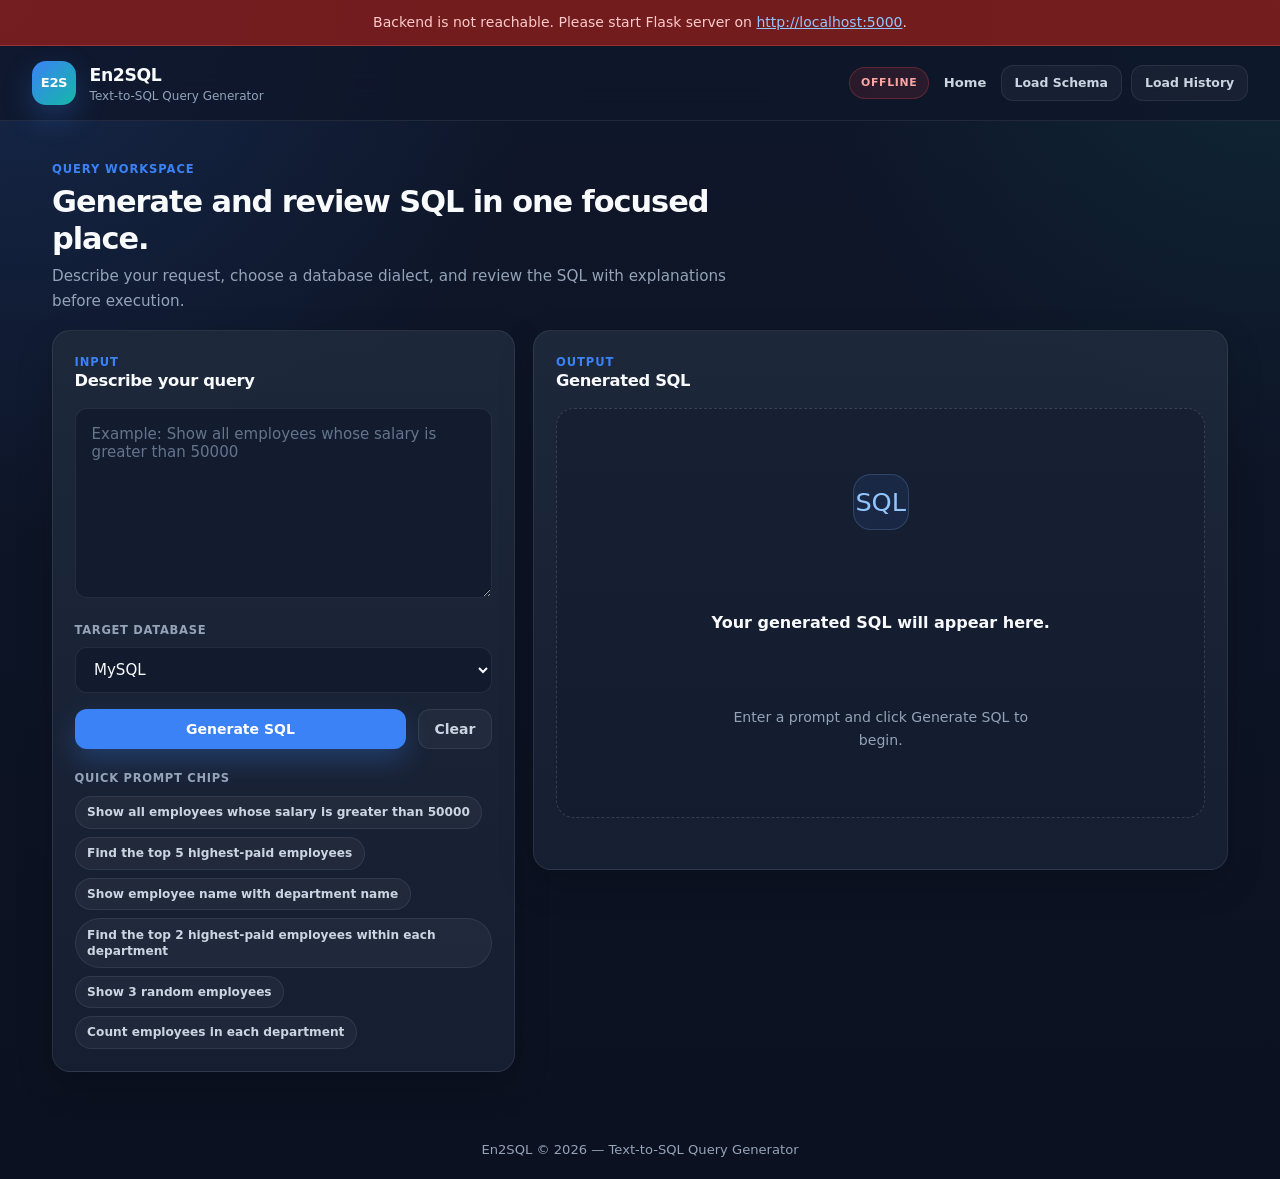
==== frontend/app.html @ a807caa0 "Added landing page" ====
<!DOCTYPE html>
<html lang="en">
<head>
  <meta charset="UTF-8" />
  <meta name="viewport" content="width=device-width, initial-scale=1.0" />
  <title>En2SQL App — Text-to-SQL Query Generator</title>
  <link rel="stylesheet" href="style.css" />
</head>
<body class="app-page">
  <!-- Backend unreachable banner -->
  <div id="backend-error" class="backend-error" hidden>
    Backend is not reachable. Please start Flask server on
    <a href="http://localhost:5000" target="_blank" rel="noopener">http://localhost:5000</a>.
  </div>

  <!-- App navigation -->
  <nav class="navbar">
    <div class="navbar__brand">
      <div class="navbar__logo">E2S</div>
      <div>
        <div class="navbar__title">En2SQL</div>
        <div class="navbar__tagline">Text-to-SQL Query Generator</div>
      </div>
    </div>
    <div class="navbar__actions">
      <span id="status-badge" class="status-badge status-badge--checking">Checking…</span>
      <a class="nav-link" href="index.html">Home</a>
      <button id="btn-load-schema" class="btn btn-nav" type="button">Load Schema</button>
      <button id="btn-load-history" class="btn btn-nav" type="button">Load History</button>
    </div>
  </nav>

  <!-- Main workspace -->
  <main id="workspace" class="workspace app-workspace">
    <div class="section-heading section-heading--workspace">
      <p class="section-kicker">Query workspace</p>
      <h1>Generate and review SQL in one focused place.</h1>
      <p>Describe your request, choose a database dialect, and review the SQL with explanations before execution.</p>
    </div>

    <div class="workspace__grid">
      <!-- Left panel: input -->
      <section class="panel panel--input">
        <div class="panel__header panel__header--stacked">
          <p class="panel__eyebrow">Input</p>
          <h2 class="panel__title">Describe your query</h2>
        </div>
        <textarea
          id="prompt"
          class="prompt-input"
          rows="5"
          placeholder="Example: Show all employees whose salary is greater than 50000"
        ></textarea>

        <label class="field-label" for="db-type">Target database</label>
        <select id="db-type" class="field-select">
          <option value="mysql">MySQL</option>
          <option value="postgresql">PostgreSQL</option>
        </select>

        <div class="action-row">
          <button id="btn-generate" class="btn btn-primary" type="button">
            <span class="btn__label">Generate SQL</span>
            <span class="btn__spinner" hidden></span>
          </button>
          <button id="btn-clear" class="btn btn-secondary" type="button">Clear</button>
        </div>

        <p class="chips-label">Quick prompt chips</p>
        <div id="sample-buttons" class="sample-chips"></div>
      </section>

      <!-- Right panel: output -->
      <section class="panel panel--output">
        <div class="panel__header">
          <div>
            <p class="panel__eyebrow">Output</p>
            <h2 class="panel__title">Generated SQL</h2>
          </div>
        </div>

        <!-- Empty state -->
        <div id="output-empty" class="output-empty">
          <div class="output-empty__icon">SQL</div>
          <p class="output-empty__text">Your generated SQL will appear here.</p>
          <p class="output-empty__hint">Enter a prompt and click Generate SQL to begin.</p>
        </div>

        <!-- Results -->
        <div id="output-results" class="output-results" hidden>
          <!-- Unsupported schema / warning card -->
          <div id="unsupported-card" class="unsupported-card" hidden aria-live="polite">
            <div class="unsupported-card__header">
              <div class="unsupported-card__icon" aria-hidden="true">⚠</div>
              <div>
                <h3>Unsupported schema</h3>
                <p class="unsupported-card__eyebrow">No SQL query was generated to avoid incorrect output.</p>
              </div>
            </div>
            <p id="unsupported-message" class="unsupported-card__message">
              The requested tables or columns are not available in the current database schema.
            </p>
            <div class="unsupported-card__section">
              <span class="unsupported-card__label">Available HR schema</span>
              <div class="unsupported-schema-list">
                <span>employees</span>
                <span>departments</span>
                <span>jobs</span>
                <span>locations</span>
                <span>countries</span>
                <span>regions</span>
                <span>dependents</span>
              </div>
            </div>
            <div class="unsupported-card__section">
              <span class="unsupported-card__label">Warning</span>
              <p id="unsupported-warning" class="unsupported-card__detail"></p>
            </div>
            <div class="unsupported-card__section">
              <span class="unsupported-card__label">Suggestion</span>
              <p id="unsupported-optimization" class="unsupported-card__detail"></p>
            </div>
          </div>

          <!-- Query options (multiple) -->
          <div id="query-options-card" class="query-options-section" hidden>
            <h3 class="section-label">Select query variant</h3>
            <div id="query-options" class="query-options"></div>
          </div>

          <!-- SQL editor block -->
          <div id="sql-block" class="sql-block">
            <div class="sql-block__header">
              <span class="section-label">Generated SQL</span>
              <button id="btn-copy-sql" class="btn btn-copy" type="button">Copy SQL</button>
            </div>
            <pre id="output-sql" class="sql-editor"></pre>
            <div class="badge-row">
              <span id="query-type-badge" class="pill pill--type"></span>
              <span id="database-badge" class="pill pill--db"></span>
              <span id="validation-badge" class="pill pill--valid"></span>
              <span id="warning-badge" class="pill pill--warn" hidden></span>
            </div>
          </div>

          <!-- Result details tabs -->
          <div id="details-tabs" class="details-tabs">
            <div class="tabs__nav" role="tablist">
              <button class="tab-btn active" data-tab="explanation" type="button">Explanation</button>
              <button class="tab-btn" data-tab="tables" type="button">Tables</button>
              <button class="tab-btn" data-tab="columns" type="button">Columns</button>
              <button class="tab-btn" data-tab="impact" type="button">Impact</button>
              <button class="tab-btn" data-tab="optimization" type="button">Optimization</button>
              <button class="tab-btn" data-tab="warning" type="button">Warning</button>
            </div>
            <div class="tabs__content">
              <div id="tab-explanation" class="tab-pane active">
                <div id="output-explanation" class="detail-text"></div>
              </div>
              <div id="tab-tables" class="tab-pane">
                <ul id="output-tables" class="tag-list"></ul>
              </div>
              <div id="tab-columns" class="tab-pane">
                <ul id="output-columns" class="tag-list"></ul>
              </div>
              <div id="tab-impact" class="tab-pane">
                <p id="output-impact" class="detail-text"></p>
              </div>
              <div id="tab-optimization" class="tab-pane">
                <p id="output-optimization" class="detail-text"></p>
              </div>
              <div id="tab-warning" class="tab-pane">
                <p id="output-warning" class="detail-text detail-text--warn"></p>
              </div>
            </div>
          </div>

          <!-- Execute -->
          <div class="execute-section">
            <button id="btn-execute" class="btn btn-execute" type="button" disabled>
              Execute Selected Query
            </button>
            <p id="demo-mode-note" class="demo-note" hidden>
              Execution is running in demo mode.
            </p>
          </div>

          <!-- Execution results -->
          <div id="execution-block" class="execution-block" hidden>
            <h3 class="section-label">Execution Result</h3>
            <p id="execution-message" class="execution-message"></p>
            <div class="table-wrapper">
              <table id="execution-table" class="data-table">
                <thead id="execution-thead"></thead>
                <tbody id="execution-tbody"></tbody>
              </table>
            </div>
          </div>
        </div>
      </section>
    </div>
  </main>

  <footer class="footer">
    <p>En2SQL &copy; 2026 &mdash; Text-to-SQL Query Generator</p>
  </footer>

  <!-- Schema drawer -->
  <div id="schema-drawer" class="drawer" hidden>
    <div class="drawer__backdrop" data-close="schema"></div>
    <aside class="drawer__panel">
      <header class="drawer__header">
        <h2>Database Schema</h2>
        <span id="schema-mode" class="pill pill--muted"></span>
        <button class="drawer__close" data-close="schema" type="button" aria-label="Close">&times;</button>
      </header>
      <div id="schema-content" class="drawer__body schema-grid"></div>
    </aside>
  </div>

  <!-- History drawer -->
  <div id="history-drawer" class="drawer" hidden>
    <div class="drawer__backdrop" data-close="history"></div>
    <aside class="drawer__panel">
      <header class="drawer__header">
        <h2>Query History</h2>
        <button class="drawer__close" data-close="history" type="button" aria-label="Close">&times;</button>
      </header>
      <ul id="history-list" class="drawer__body history-list">
        <li class="history-placeholder">No history loaded yet.</li>
      </ul>
    </aside>
  </div>

  <!-- Confirm modal -->
  <div id="confirm-modal" class="modal" hidden>
    <div class="modal__backdrop" data-close="modal"></div>
    <div class="modal__dialog">
      <h3>Confirm query execution</h3>
      <p id="confirm-message" class="modal__text"></p>
      <div class="modal__actions">
        <button id="confirm-cancel" class="btn btn-secondary" type="button">Cancel</button>
        <button id="confirm-ok" class="btn btn-danger" type="button">Execute anyway</button>
      </div>
    </div>
  </div>

  <!-- Toast -->
  <div id="toast" class="toast" hidden></div>

  <script src="script.js"></script>
</body>
</html>
---- frontend/style.css ----
/* En2SQL — refined dark product UI */

[hidden] {
  display: none !important;
}

:root {
  --bg: #0f172a;
  --bg-soft: #111827;
  --surface: #172033;
  --surface-2: #1e293b;
  --surface-3: #263449;
  --border: rgba(255, 255, 255, 0.08);
  --border-strong: rgba(255, 255, 255, 0.14);
  --text: #f8fafc;
  --text-secondary: #cbd5e1;
  --text-muted: #94a3b8;
  --primary: #3b82f6;
  --primary-hover: #2563eb;
  --primary-soft: rgba(59, 130, 246, 0.14);
  --accent: #14b8a6;
  --success: #22c55e;
  --success-soft: rgba(34, 197, 94, 0.12);
  --warning: #f59e0b;
  --warning-soft: rgba(245, 158, 11, 0.12);
  --danger: #ef4444;
  --danger-soft: rgba(239, 68, 68, 0.12);
  --sql-bg: #08111f;
  --sql-text: #dbeafe;
  --radius: 18px;
  --radius-sm: 12px;
  --shadow: 0 24px 80px rgba(0, 0, 0, 0.28);
  --shadow-sm: 0 14px 36px rgba(0, 0, 0, 0.18);
  --font: Inter, ui-sans-serif, system-ui, -apple-system, BlinkMacSystemFont, "Segoe UI", sans-serif;
  --mono: "SFMono-Regular", "Cascadia Code", "JetBrains Mono", Consolas, monospace;
  --nav-h: 72px;
}

*,
*::before,
*::after {
  box-sizing: border-box;
  margin: 0;
  padding: 0;
}

html {
  scroll-behavior: smooth;
  scroll-padding-top: calc(var(--nav-h) + 18px);
}

body {
  min-height: 100vh;
  font-family: var(--font);
  color: var(--text);
  line-height: 1.6;
  background:
    radial-gradient(circle at top left, rgba(59, 130, 246, 0.16), transparent 34rem),
    radial-gradient(circle at top right, rgba(20, 184, 166, 0.10), transparent 30rem),
    linear-gradient(180deg, #0f172a 0%, #0b1120 100%);
}

a {
  color: #93c5fd;
}

.landing-brand {
  color: inherit;
  text-decoration: none;
}

.backend-error {
  position: sticky;
  top: 0;
  z-index: 300;
  padding: 0.7rem 1.25rem;
  text-align: center;
  font-size: 0.875rem;
  color: #fecaca;
  background: rgba(127, 29, 29, 0.9);
  border-bottom: 1px solid rgba(248, 113, 113, 0.25);
}

/* Navbar */
.navbar {
  position: sticky;
  top: 0;
  z-index: 100;
  min-height: var(--nav-h);
  display: flex;
  align-items: center;
  justify-content: space-between;
  gap: 1rem;
  padding: 0.95rem clamp(1rem, 4vw, 2rem);
  background: rgba(15, 23, 42, 0.82);
  border-bottom: 1px solid var(--border);
  backdrop-filter: blur(18px);
}

.navbar__brand {
  display: flex;
  align-items: center;
  gap: 0.85rem;
  min-width: 0;
}

.navbar__logo {
  width: 44px;
  height: 44px;
  display: grid;
  place-items: center;
  flex: 0 0 auto;
  border-radius: 14px;
  color: #ffffff;
  font-weight: 900;
  font-size: 0.82rem;
  letter-spacing: -0.03em;
  background: linear-gradient(135deg, #3b82f6 0%, #14b8a6 100%);
  box-shadow: 0 12px 30px rgba(59, 130, 246, 0.28);
}

.navbar__title {
  font-size: 1.08rem;
  font-weight: 800;
  letter-spacing: -0.025em;
}

.navbar__tagline {
  color: var(--text-muted);
  font-size: 0.75rem;
  line-height: 1.25;
}

.navbar__actions {
  display: flex;
  align-items: center;
  justify-content: flex-end;
  flex-wrap: wrap;
  gap: 0.6rem;
}

.nav-link {
  display: inline-flex;
  align-items: center;
  min-height: 36px;
  padding: 0.45rem 0.3rem;
  color: var(--text-secondary);
  font-size: 0.82rem;
  font-weight: 800;
  text-decoration: none;
  transition: color 0.14s;
}

.nav-link:hover {
  color: #bfdbfe;
}

.status-badge {
  display: inline-flex;
  align-items: center;
  min-height: 32px;
  padding: 0.3rem 0.7rem;
  border-radius: 999px;
  border: 1px solid var(--border);
  font-size: 0.68rem;
  font-weight: 800;
  letter-spacing: 0.06em;
  text-transform: uppercase;
  color: var(--text-muted);
  background: rgba(255, 255, 255, 0.04);
}

.status-badge--connected {
  color: #86efac;
  border-color: rgba(34, 197, 94, 0.28);
  background: var(--success-soft);
}

.status-badge--demo {
  color: #fcd34d;
  border-color: rgba(245, 158, 11, 0.28);
  background: var(--warning-soft);
}

.status-badge--offline {
  color: #fca5a5;
  border-color: rgba(239, 68, 68, 0.28);
  background: var(--danger-soft);
}

/* Hero */
.hero {
  padding: clamp(2rem, 4vw, 3.2rem) clamp(1rem, 4vw, 2rem) 1.5rem;
}

.hero__inner {
  width: min(1180px, 100%);
  margin: 0 auto;
  display: grid;
  grid-template-columns: minmax(0, 1.02fr) minmax(340px, 0.78fr);
  gap: clamp(1.5rem, 4vw, 3.5rem);
  align-items: center;
}

.hero__content {
  min-width: 0;
}

.hero__eyebrow {
  display: inline-flex;
  align-items: center;
  justify-content: center;
  margin-bottom: 0.65rem;
  padding: 0.34rem 0.72rem;
  border: 1px solid rgba(147, 197, 253, 0.18);
  border-radius: 999px;
  color: #bfdbfe;
  background: rgba(59, 130, 246, 0.10);
  font-size: 0.74rem;
  font-weight: 800;
  letter-spacing: 0.04em;
}

.hero__heading {
  max-width: 640px;
  font-size: clamp(1.9rem, 3.4vw, 2.55rem);
  line-height: 1.15;
  font-weight: 700;
  letter-spacing: -0.035em;
}

.hero__desc {
  max-width: 680px;
  margin: 0.72rem 0 1rem;
  color: var(--text-secondary);
  font-size: clamp(0.94rem, 1.7vw, 1.02rem);
}

.hero__actions {
  display: flex;
  flex-wrap: wrap;
  gap: 0.75rem;
  margin: 1.2rem 0 1rem;
}

.btn-hero {
  min-height: 44px;
  text-decoration: none;
}

.hero__badges {
  display: flex;
  flex-wrap: wrap;
  gap: 0.6rem;
}

.feature-badge {
  padding: 0.42rem 0.8rem;
  border-radius: 999px;
  border: 1px solid rgba(147, 197, 253, 0.18);
  color: #bfdbfe;
  background: rgba(59, 130, 246, 0.10);
  font-size: 0.78rem;
  font-weight: 700;
}

.hero-preview {
  position: relative;
  overflow: hidden;
  border: 1px solid rgba(147, 197, 253, 0.16);
  border-radius: 24px;
  background:
    linear-gradient(180deg, rgba(30, 41, 59, 0.96), rgba(15, 23, 42, 0.96)),
    radial-gradient(circle at top right, rgba(59, 130, 246, 0.26), transparent 18rem);
  box-shadow: var(--shadow);
}

.hero-preview::before {
  content: "";
  position: absolute;
  inset: -1px;
  pointer-events: none;
  background: linear-gradient(135deg, rgba(59, 130, 246, 0.18), transparent 48%, rgba(20, 184, 166, 0.12));
}

.hero-preview__topbar {
  position: relative;
  z-index: 1;
  display: flex;
  gap: 0.42rem;
  padding: 0.95rem 1rem;
  border-bottom: 1px solid var(--border);
  background: rgba(255, 255, 255, 0.025);
}

.hero-preview__topbar span {
  width: 10px;
  height: 10px;
  border-radius: 999px;
  background: rgba(148, 163, 184, 0.7);
}

.hero-preview__topbar span:nth-child(1) { background: #ef4444; }
.hero-preview__topbar span:nth-child(2) { background: #f59e0b; }
.hero-preview__topbar span:nth-child(3) { background: #22c55e; }

.hero-preview__section,
.hero-preview__badges {
  position: relative;
  z-index: 1;
  margin: 1rem;
}

.hero-preview__section {
  padding: 1rem;
  border: 1px solid var(--border);
  border-radius: 16px;
  background: rgba(2, 6, 23, 0.33);
}

.hero-preview__label {
  margin-bottom: 0.45rem;
  color: var(--text-muted);
  font-size: 0.7rem;
  font-weight: 900;
  letter-spacing: 0.08em;
  text-transform: uppercase;
}

.hero-preview__prompt {
  color: var(--text);
  font-weight: 750;
}

.hero-preview__sql {
  color: #dbeafe;
  font-family: var(--mono);
  font-size: 0.84rem;
  line-height: 1.7;
  white-space: pre-wrap;
}

.hero-preview__badges {
  display: flex;
  flex-wrap: wrap;
  gap: 0.5rem;
  padding-bottom: 0.15rem;
}

.hero-preview__badges span {
  padding: 0.32rem 0.62rem;
  border: 1px solid rgba(34, 197, 94, 0.24);
  border-radius: 999px;
  color: #bbf7d0;
  background: rgba(34, 197, 94, 0.10);
  font-size: 0.72rem;
  font-weight: 850;
}

/* Feature cards */
.features-section {
  width: min(1180px, calc(100% - 2rem));
  margin: 0 auto;
  padding: 1.25rem 0 1.5rem;
}

.section-heading {
  max-width: 720px;
  margin-bottom: 1rem;
}

.section-heading h2 {
  color: var(--text);
  font-size: clamp(1.25rem, 2.4vw, 1.7rem);
  line-height: 1.2;
  letter-spacing: -0.035em;
}

.section-heading h1 {
  color: var(--text);
  font-size: clamp(1.45rem, 2.5vw, 1.9rem);
  line-height: 1.2;
  letter-spacing: -0.035em;
}

.section-heading p:not(.section-kicker) {
  margin-top: 0.45rem;
  color: var(--text-muted);
  font-size: 0.95rem;
}

.section-kicker {
  margin-bottom: 0.38rem;
  color: var(--primary);
  font-size: 0.72rem;
  font-weight: 900;
  letter-spacing: 0.08em;
  text-transform: uppercase;
}

.features-grid {
  display: grid;
  grid-template-columns: repeat(4, minmax(0, 1fr));
  gap: 0.9rem;
}

.feature-card {
  min-height: 164px;
  padding: 1.05rem;
  border: 1px solid var(--border);
  border-radius: var(--radius);
  background: rgba(30, 41, 59, 0.66);
  box-shadow: var(--shadow-sm);
}

.feature-card__icon {
  width: 38px;
  height: 38px;
  display: grid;
  place-items: center;
  margin-bottom: 0.75rem;
  border: 1px solid rgba(147, 197, 253, 0.20);
  border-radius: 12px;
  color: #bfdbfe;
  background: rgba(59, 130, 246, 0.12);
  font-weight: 900;
}

.feature-card h3 {
  margin-bottom: 0.32rem;
  color: var(--text);
  font-size: 0.98rem;
  letter-spacing: -0.02em;
}

.feature-card p {
  color: var(--text-muted);
  font-size: 0.88rem;
}

/* Landing page */
.landing-page {
  background:
    radial-gradient(circle at top left, rgba(59, 130, 246, 0.18), transparent 34rem),
    radial-gradient(circle at 80% 12%, rgba(20, 184, 166, 0.10), transparent 30rem),
    linear-gradient(180deg, #0f172a 0%, #0b1120 58%, #0f172a 100%);
}

.landing-navbar {
  background: rgba(15, 23, 42, 0.72);
}

.landing-hero {
  min-height: calc(100vh - var(--nav-h));
  display: grid;
  align-items: center;
  padding: clamp(2.2rem, 5vw, 4.5rem) clamp(1rem, 4vw, 2rem);
}

.landing-hero__inner {
  width: min(1180px, 100%);
  margin: 0 auto;
  display: grid;
  grid-template-columns: minmax(0, 0.95fr) minmax(340px, 0.82fr);
  gap: clamp(1.5rem, 5vw, 4rem);
  align-items: center;
}

.landing-hero__content {
  min-width: 0;
}

.landing-logo-mark {
  width: 78px;
  height: 78px;
  display: grid;
  place-items: center;
  margin-bottom: 1rem;
  border: 1px solid rgba(147, 197, 253, 0.22);
  border-radius: 24px;
  color: #ffffff;
  background: linear-gradient(135deg, #3b82f6 0%, #14b8a6 100%);
  box-shadow: 0 22px 46px rgba(59, 130, 246, 0.30);
  font-size: 1.1rem;
  font-weight: 950;
  letter-spacing: -0.04em;
}

.landing-title {
  font-size: clamp(3rem, 8vw, 5.6rem);
  line-height: 0.95;
  font-weight: 850;
  letter-spacing: -0.07em;
}

.landing-tagline {
  margin-top: 0.75rem;
  color: #bfdbfe;
  font-size: clamp(1.2rem, 2.4vw, 1.65rem);
  font-weight: 750;
  letter-spacing: -0.035em;
}

.landing-description {
  max-width: 650px;
  margin-top: 1rem;
  color: var(--text-secondary);
  font-size: clamp(0.98rem, 1.8vw, 1.08rem);
}

.landing-preview {
  transform: translateY(0);
}

.landing-section {
  scroll-margin-top: calc(var(--nav-h) + 18px);
}

.section-heading--center {
  max-width: 760px;
  margin: 0 auto 1.2rem;
  text-align: center;
}

.about-section {
  width: min(980px, calc(100% - 2rem));
  margin: 0 auto;
  padding: 1rem 0 4rem;
}

.about-card {
  padding: clamp(1.3rem, 3vw, 2rem);
  border: 1px solid var(--border);
  border-radius: 24px;
  background:
    linear-gradient(135deg, rgba(30, 41, 59, 0.88), rgba(23, 32, 51, 0.88)),
    radial-gradient(circle at top right, rgba(59, 130, 246, 0.15), transparent 20rem);
  box-shadow: var(--shadow-sm);
}

.about-card h2 {
  margin-bottom: 0.7rem;
  color: var(--text);
  font-size: clamp(1.4rem, 2.6vw, 1.9rem);
  letter-spacing: -0.035em;
}

.about-card p:not(.section-kicker) {
  max-width: 780px;
  color: var(--text-secondary);
  font-size: 0.98rem;
}

.landing-footer {
  width: min(1180px, calc(100% - 2rem));
  margin: 0 auto;
  display: flex;
  align-items: center;
  justify-content: space-between;
  gap: 1rem;
  padding: 1.4rem 0 2rem;
  border-top: 1px solid var(--border);
}

.landing-footer__title {
  color: var(--text);
  font-weight: 850;
}

.landing-footer__text {
  margin-top: 0.15rem;
  color: var(--text-muted);
  font-size: 0.86rem;
}

.landing-footer__links {
  display: flex;
  flex-wrap: wrap;
  justify-content: flex-end;
  gap: 0.85rem;
}

.landing-footer__links a {
  color: var(--text-secondary);
  font-size: 0.86rem;
  font-weight: 800;
  text-decoration: none;
}

.landing-footer__links a:hover {
  color: #bfdbfe;
}

/* Workspace */
.workspace {
  max-width: 1240px;
  margin: 0 auto;
  padding: 1.25rem clamp(1rem, 3vw, 2rem) 3rem;
}

.app-workspace {
  padding-top: clamp(1.5rem, 3vw, 2.4rem);
}

.section-heading--workspace {
  margin-bottom: 1.1rem;
}

.workspace__grid {
  display: grid;
  grid-template-columns: minmax(320px, 0.9fr) minmax(420px, 1.35fr);
  gap: 1.15rem;
  align-items: start;
}

.panel {
  border: 1px solid var(--border);
  border-radius: var(--radius);
  background: linear-gradient(180deg, rgba(30, 41, 59, 0.96), rgba(23, 32, 51, 0.96));
  box-shadow: var(--shadow-sm);
}

.panel--input,
.panel--output {
  padding: clamp(1rem, 2vw, 1.35rem);
}

.panel--output {
  min-height: 540px;
}

.panel__header {
  display: flex;
  align-items: center;
  justify-content: space-between;
  margin-bottom: 1rem;
}

.panel__header--stacked {
  display: block;
}

.panel__eyebrow {
  color: var(--primary);
  font-size: 0.72rem;
  font-weight: 800;
  text-transform: uppercase;
  letter-spacing: 0.08em;
}

.panel__title {
  color: var(--text);
  font-size: 1.02rem;
  line-height: 1.25;
  font-weight: 800;
  letter-spacing: -0.02em;
}

.field-label {
  display: block;
  margin: 1rem 0 0.45rem;
  color: var(--text-muted);
  font-size: 0.72rem;
  font-weight: 800;
  letter-spacing: 0.06em;
  text-transform: uppercase;
}

.prompt-input,
.field-select {
  width: 100%;
  border: 1px solid var(--border);
  border-radius: var(--radius-sm);
  color: var(--text);
  background: rgba(15, 23, 42, 0.62);
  font-family: var(--font);
  font-size: 0.94rem;
  transition: border-color 0.16s, box-shadow 0.16s, background 0.16s;
}

.prompt-input {
  min-height: 190px;
  padding: 1rem;
  resize: vertical;
}

.prompt-input::placeholder {
  color: #64748b;
}

.field-select {
  min-height: 44px;
  padding: 0.75rem 0.9rem;
}

.prompt-input:focus,
.field-select:focus {
  outline: none;
  border-color: rgba(59, 130, 246, 0.75);
  background: rgba(15, 23, 42, 0.9);
  box-shadow: 0 0 0 4px rgba(59, 130, 246, 0.13);
}

/* Buttons */
.btn {
  display: inline-flex;
  align-items: center;
  justify-content: center;
  gap: 0.5rem;
  border: 1px solid transparent;
  border-radius: 12px;
  padding: 0.68rem 1rem;
  font-family: var(--font);
  font-size: 0.875rem;
  font-weight: 800;
  text-decoration: none;
  cursor: pointer;
  transition: transform 0.14s, background 0.14s, border-color 0.14s, opacity 0.14s;
}

.btn:hover:not(:disabled) {
  transform: translateY(-1px);
}

.btn:active:not(:disabled) {
  transform: translateY(0);
}

.btn:disabled {
  cursor: not-allowed;
  opacity: 0.48;
}

.btn-primary {
  min-width: 150px;
  color: #ffffff;
  background: var(--primary);
  box-shadow: 0 12px 26px rgba(59, 130, 246, 0.26);
}

.btn-primary:hover:not(:disabled) {
  background: var(--primary-hover);
}

.btn-secondary,
.btn-nav {
  color: var(--text-secondary);
  background: rgba(255, 255, 255, 0.04);
  border-color: var(--border);
}

.btn-secondary:hover:not(:disabled),
.btn-nav:hover:not(:disabled) {
  color: var(--text);
  background: rgba(255, 255, 255, 0.07);
  border-color: var(--border-strong);
}

.btn-nav {
  min-height: 36px;
  padding: 0.48rem 0.8rem;
  font-size: 0.78rem;
}

.btn-copy {
  padding: 0.45rem 0.72rem;
  color: #bfdbfe;
  background: rgba(59, 130, 246, 0.11);
  border-color: rgba(147, 197, 253, 0.18);
  font-size: 0.76rem;
}

.btn-copy:hover:not(:disabled),
.btn-copy.copied {
  color: #ffffff;
  background: rgba(34, 197, 94, 0.22);
  border-color: rgba(34, 197, 94, 0.34);
}

.btn-execute {
  width: 100%;
  padding: 0.85rem 1rem;
  color: #052e16;
  background: var(--success);
}

.btn-execute:hover:not(:disabled) {
  background: #4ade80;
}

.btn-danger {
  color: #fff;
  background: var(--danger);
}

.btn-danger:hover:not(:disabled) {
  background: #dc2626;
}

.btn__spinner {
  width: 16px;
  height: 16px;
  border: 2px solid rgba(255, 255, 255, 0.3);
  border-top-color: #fff;
  border-radius: 50%;
  animation: spin 0.7s linear infinite;
}

@keyframes spin {
  to { transform: rotate(360deg); }
}

.action-row {
  display: grid;
  grid-template-columns: 1fr auto;
  gap: 0.7rem;
  margin-top: 1rem;
}

/* Examples */
.chips-label {
  margin: 1.25rem 0 0.55rem;
  color: var(--text-muted);
  font-size: 0.72rem;
  font-weight: 800;
  letter-spacing: 0.06em;
  text-transform: uppercase;
}

.sample-chips {
  display: flex;
  flex-wrap: wrap;
  gap: 0.5rem;
}

.sample-chip {
  border: 1px solid var(--border);
  border-radius: 999px;
  padding: 0.45rem 0.72rem;
  color: var(--text-secondary);
  background: rgba(255, 255, 255, 0.04);
  font-family: var(--font);
  font-size: 0.76rem;
  font-weight: 700;
  line-height: 1.35;
  text-align: left;
  cursor: pointer;
  transition: background 0.14s, border-color 0.14s, color 0.14s;
}

.sample-chip:hover {
  color: #dbeafe;
  background: var(--primary-soft);
  border-color: rgba(59, 130, 246, 0.42);
}

/* Output */
.output-empty {
  display: grid;
  place-items: center;
  min-height: 410px;
  padding: 2rem;
  text-align: center;
  border: 1px dashed var(--border-strong);
  border-radius: var(--radius);
  color: var(--text-muted);
  background: rgba(15, 23, 42, 0.34);
}

.output-empty__icon {
  width: 56px;
  height: 56px;
  display: grid;
  place-items: center;
  margin: 0 auto 0.8rem;
  border-radius: 18px;
  color: #93c5fd;
  background: rgba(59, 130, 246, 0.10);
  border: 1px solid rgba(147, 197, 253, 0.18);
  font-size: 1.6rem;
}

.output-empty__text {
  color: var(--text);
  font-size: 1rem;
  font-weight: 800;
}

.output-empty__hint {
  max-width: 320px;
  margin: 0.3rem auto 0;
  font-size: 0.88rem;
}

.output-results {
  display: flex;
  flex-direction: column;
  gap: 1rem;
}

.section-label {
  display: block;
  margin-bottom: 0.55rem;
  color: var(--text-muted);
  font-size: 0.72rem;
  font-weight: 900;
  letter-spacing: 0.07em;
  text-transform: uppercase;
}

/* Unsupported card */
.unsupported-card {
  padding: 1.1rem;
  border: 1px solid rgba(245, 158, 11, 0.26);
  border-radius: var(--radius-sm);
  background: rgba(245, 158, 11, 0.10);
}

.unsupported-card.multiple-prompts-card {
  border-color: rgba(59, 130, 246, 0.30);
  background: rgba(59, 130, 246, 0.10);
}

.unsupported-card.multiple-prompts-card .unsupported-card__icon {
  color: #93c5fd;
  background: rgba(59, 130, 246, 0.14);
  border-color: rgba(59, 130, 246, 0.32);
}

.unsupported-card.multiple-prompts-card h3 {
  color: #bfdbfe;
}

.unsupported-card.multiple-prompts-card .unsupported-card__label {
  color: #93c5fd;
}

.unsupported-card__header {
  display: flex;
  gap: 0.8rem;
  align-items: flex-start;
  margin-bottom: 0.85rem;
}

.unsupported-card__icon {
  width: 38px;
  height: 38px;
  display: grid;
  place-items: center;
  flex: 0 0 auto;
  border-radius: 999px;
  color: #fcd34d;
  background: rgba(245, 158, 11, 0.14);
  border: 1px solid rgba(245, 158, 11, 0.28);
}

.unsupported-card h3 {
  color: #fde68a;
  font-size: 1rem;
}

.unsupported-card p,
.unsupported-card__detail {
  color: #fef3c7;
  font-size: 0.88rem;
}

.unsupported-card__eyebrow {
  color: var(--text-secondary);
}

.unsupported-card__section {
  margin-top: 0.85rem;
  padding-top: 0.85rem;
  border-top: 1px solid rgba(245, 158, 11, 0.18);
}

.unsupported-card__label {
  display: block;
  margin-bottom: 0.45rem;
  color: #fbbf24;
  font-size: 0.68rem;
  font-weight: 900;
  letter-spacing: 0.08em;
  text-transform: uppercase;
}

.unsupported-schema-list {
  display: flex;
  flex-wrap: wrap;
  gap: 0.42rem;
}

.unsupported-schema-list span {
  padding: 0.25rem 0.55rem;
  border: 1px solid rgba(245, 158, 11, 0.28);
  border-radius: 999px;
  color: #fde68a;
  background: rgba(15, 23, 42, 0.35);
  font-family: var(--mono);
  font-size: 0.72rem;
}

/* Query options */
.query-options-section {
  padding: 0.95rem;
  border: 1px solid var(--border);
  border-radius: var(--radius-sm);
  background: rgba(15, 23, 42, 0.35);
}

.query-options {
  display: grid;
  gap: 0.65rem;
}

.query-option {
  display: grid;
  grid-template-columns: auto 1fr;
  gap: 0.65rem;
  align-items: start;
  padding: 0.78rem;
  border: 1px solid var(--border);
  border-radius: 14px;
  color: var(--text-secondary);
  background: rgba(255, 255, 255, 0.035);
  cursor: pointer;
  transition: border-color 0.14s, background 0.14s;
}

.query-option:hover,
.query-option.selected {
  border-color: rgba(59, 130, 246, 0.55);
  background: rgba(59, 130, 246, 0.10);
}

.query-option input {
  margin-top: 0.2rem;
  accent-color: var(--primary);
}

.query-option__body {
  min-width: 0;
}

.query-option__title {
  margin-bottom: 0.35rem;
  color: #dbeafe;
  font-size: 0.82rem;
  font-weight: 900;
}

.query-option pre {
  max-height: 150px;
  overflow: auto;
  color: #bfdbfe;
  font-family: var(--mono);
  font-size: 0.72rem;
  line-height: 1.55;
  white-space: pre-wrap;
  word-break: break-word;
}

/* SQL editor */
.sql-block {
  overflow: hidden;
  border: 1px solid rgba(147, 197, 253, 0.14);
  border-radius: var(--radius);
  background: var(--sql-bg);
  box-shadow: inset 0 1px 0 rgba(255, 255, 255, 0.03);
}

.sql-block__header {
  display: flex;
  align-items: center;
  justify-content: space-between;
  gap: 1rem;
  padding: 0.78rem 0.95rem;
  background: rgba(255, 255, 255, 0.035);
  border-bottom: 1px solid var(--border);
}

.sql-block__header .section-label {
  margin: 0;
  color: #93c5fd;
}

.sql-editor {
  min-height: 260px;
  max-height: 430px;
  overflow: auto;
  padding: 1.05rem;
  color: var(--sql-text);
  font-family: var(--mono);
  font-size: 0.86rem;
  line-height: 1.68;
  white-space: pre-wrap;
  word-break: break-word;
}

.badge-row {
  display: flex;
  flex-wrap: wrap;
  gap: 0.45rem;
  padding: 0.75rem 0.95rem;
  border-top: 1px solid var(--border);
  background: rgba(255, 255, 255, 0.025);
}

.pill {
  display: inline-flex;
  align-items: center;
  min-height: 24px;
  padding: 0.18rem 0.55rem;
  border-radius: 999px;
  font-size: 0.68rem;
  font-weight: 900;
  letter-spacing: 0.05em;
  text-transform: uppercase;
}

.pill--type { color: #c7d2fe; background: rgba(99, 102, 241, 0.18); }
.pill--db { color: #a5f3fc; background: rgba(20, 184, 166, 0.16); }
.pill--valid { color: #bbf7d0; background: rgba(34, 197, 94, 0.16); }
.pill--warn { color: #fde68a; background: rgba(245, 158, 11, 0.16); }
.pill--muted { color: var(--text-secondary); background: rgba(255, 255, 255, 0.06); }

/* Details tabs */
.details-tabs {
  overflow: hidden;
  border: 1px solid var(--border);
  border-radius: var(--radius);
  background: rgba(15, 23, 42, 0.34);
}

.tabs__nav {
  display: flex;
  flex-wrap: wrap;
  gap: 0.35rem;
  padding: 0.45rem;
  border-bottom: 1px solid var(--border);
  background: rgba(255, 255, 255, 0.025);
}

.tab-btn {
  flex: 1;
  min-width: fit-content;
  border: 1px solid transparent;
  border-radius: 10px;
  padding: 0.55rem 0.7rem;
  color: var(--text-muted);
  background: transparent;
  font-family: var(--font);
  font-size: 0.76rem;
  font-weight: 850;
  cursor: pointer;
  transition: color 0.14s, background 0.14s, border-color 0.14s;
}

.tab-btn:hover {
  color: var(--text-secondary);
}

.tab-btn.active {
  color: #dbeafe;
  background: rgba(59, 130, 246, 0.12);
  border-color: rgba(59, 130, 246, 0.24);
}

.tabs__content {
  min-height: 110px;
  padding: 1rem;
}

.tab-pane { display: none; }
.tab-pane.active { display: block; }

.detail-text,
.detail-list {
  color: var(--text-secondary);
  font-size: 0.9rem;
  line-height: 1.7;
}

.detail-list {
  margin: 0;
  padding-left: 1.2rem;
}

.detail-list li + li {
  margin-top: 0.35rem;
}

.detail-text--warn {
  color: #fcd34d;
}

.tag-list {
  display: flex;
  flex-wrap: wrap;
  gap: 0.45rem;
  list-style: none;
}

.tag-list li {
  padding: 0.28rem 0.62rem;
  border: 1px solid var(--border);
  border-radius: 999px;
  color: #dbeafe;
  background: rgba(255, 255, 255, 0.05);
  font-size: 0.8rem;
  font-family: var(--mono);
}

.tag-list .empty-tag {
  padding: 0;
  border: none;
  color: var(--text-muted);
  background: transparent;
  font-family: var(--font);
  font-style: italic;
}

/* Execution */
.execute-section {
  margin-top: 0.15rem;
}

.demo-note {
  margin-top: 0.55rem;
  color: #fcd34d;
  text-align: center;
  font-size: 0.8rem;
}

.execution-block {
  padding: 1rem;
  border: 1px solid var(--border);
  border-radius: var(--radius);
  background: rgba(15, 23, 42, 0.38);
}

.execution-message {
  margin-bottom: 0.75rem;
  color: var(--text-secondary);
  font-size: 0.86rem;
}

.table-wrapper {
  overflow: auto;
  border: 1px solid var(--border);
  border-radius: var(--radius-sm);
}

.data-table {
  width: 100%;
  border-collapse: collapse;
  font-size: 0.84rem;
}

.data-table th,
.data-table td {
  padding: 0.65rem 0.75rem;
  text-align: left;
  border-bottom: 1px solid var(--border);
}

.data-table th {
  color: #bfdbfe;
  background: rgba(59, 130, 246, 0.09);
  font-size: 0.72rem;
  letter-spacing: 0.05em;
  text-transform: uppercase;
}

.data-table tbody tr:hover {
  background: rgba(255, 255, 255, 0.035);
}

.data-table .no-rows {
  padding: 1rem;
  color: var(--text-muted);
  text-align: center;
  font-style: italic;
}

/* Drawers */
.drawer {
  position: fixed;
  inset: 0;
  z-index: 200;
}

.drawer__backdrop,
.modal__backdrop {
  position: absolute;
  inset: 0;
  background: rgba(2, 6, 23, 0.66);
  backdrop-filter: blur(6px);
}

.drawer__panel {
  position: absolute;
  top: 0;
  right: 0;
  width: min(460px, 100vw);
  height: 100%;
  display: flex;
  flex-direction: column;
  background: #111827;
  border-left: 1px solid var(--border);
  box-shadow: var(--shadow);
  animation: slideIn 0.24s ease;
}

@keyframes slideIn {
  from { transform: translateX(100%); }
  to { transform: translateX(0); }
}

.drawer__header {
  display: flex;
  align-items: center;
  gap: 0.75rem;
  padding: 1rem 1.15rem;
  border-bottom: 1px solid var(--border);
}

.drawer__header h2 {
  flex: 1;
  font-size: 1rem;
}

.drawer__close {
  border: none;
  color: var(--text-muted);
  background: transparent;
  font-size: 1.6rem;
  line-height: 1;
  cursor: pointer;
}

.drawer__close:hover {
  color: var(--text);
}

.drawer__body {
  flex: 1;
  overflow: auto;
  padding: 1rem 1.15rem;
}

.schema-grid {
  display: grid;
  gap: 0.8rem;
}

.schema-table-card {
  padding: 0.9rem;
  border: 1px solid var(--border);
  border-radius: var(--radius-sm);
  background: rgba(255, 255, 255, 0.04);
}

.schema-table-card h4 {
  margin-bottom: 0.25rem;
  color: #93c5fd;
  font-size: 0.92rem;
}

.schema-desc {
  margin-bottom: 0.6rem;
  color: var(--text-muted);
  font-size: 0.8rem;
}

.schema-columns {
  display: flex;
  flex-wrap: wrap;
  gap: 0.35rem;
}

.schema-col {
  padding: 0.18rem 0.45rem;
  border: 1px solid var(--border);
  border-radius: 7px;
  color: var(--text-secondary);
  background: rgba(15, 23, 42, 0.42);
  font-family: var(--mono);
  font-size: 0.68rem;
}

.schema-col.pk {
  color: #bfdbfe;
  border-color: rgba(59, 130, 246, 0.42);
}

.history-list {
  list-style: none;
}

.history-placeholder {
  color: var(--text-muted);
  font-size: 0.88rem;
}

.history-item {
  margin-bottom: 0.75rem;
  padding: 0.85rem;
  border: 1px solid var(--border);
  border-radius: var(--radius-sm);
  background: rgba(255, 255, 255, 0.04);
  cursor: pointer;
  transition: border-color 0.14s, background 0.14s;
}

.history-item:hover {
  border-color: rgba(59, 130, 246, 0.36);
  background: rgba(59, 130, 246, 0.08);
}

.history-prompt {
  color: var(--text);
  font-weight: 800;
  font-size: 0.88rem;
}

.history-meta {
  margin-top: 0.2rem;
  color: var(--text-muted);
  font-size: 0.72rem;
}

.history-sql,
.history-impact {
  margin-top: 0.5rem;
  color: var(--text-secondary);
  font-family: var(--mono);
  font-size: 0.72rem;
  white-space: pre-wrap;
  word-break: break-word;
}

/* Modal & toast */
.modal {
  position: fixed;
  inset: 0;
  z-index: 250;
  display: flex;
  align-items: center;
  justify-content: center;
  padding: 1rem;
}

.modal__dialog {
  position: relative;
  z-index: 1;
  width: min(460px, 100%);
  padding: 1.2rem;
  border: 1px solid var(--border);
  border-radius: var(--radius);
  background: #111827;
  box-shadow: var(--shadow);
}

.modal__dialog h3 {
  margin-bottom: 0.45rem;
}

.modal__text {
  margin-bottom: 1rem;
  color: var(--text-secondary);
  white-space: pre-wrap;
}

.modal__actions {
  display: flex;
  justify-content: flex-end;
  gap: 0.65rem;
}

.toast {
  position: fixed;
  right: 1rem;
  bottom: 1rem;
  z-index: 320;
  max-width: min(420px, calc(100vw - 2rem));
  padding: 0.8rem 0.95rem;
  border: 1px solid var(--border);
  border-radius: var(--radius-sm);
  color: var(--text);
  background: rgba(17, 24, 39, 0.95);
  box-shadow: var(--shadow-sm);
}

.toast--success {
  border-color: rgba(34, 197, 94, 0.35);
}

.toast--error {
  border-color: rgba(239, 68, 68, 0.38);
}

.footer {
  padding: 1.2rem;
  color: var(--text-muted);
  text-align: center;
  font-size: 0.82rem;
}

@media (max-width: 980px) {
  .hero__inner {
    grid-template-columns: 1fr;
  }

  .landing-hero {
    min-height: auto;
  }

  .landing-hero__inner {
    grid-template-columns: 1fr;
  }

  .hero-preview {
    max-width: 620px;
  }

  .features-grid {
    grid-template-columns: repeat(2, minmax(0, 1fr));
  }

  .workspace__grid {
    grid-template-columns: 1fr;
  }

  .panel--output {
    min-height: auto;
  }
}

@media (max-width: 720px) {
  :root {
    --nav-h: 118px;
  }

  .navbar {
    align-items: flex-start;
    flex-direction: column;
  }

  .navbar__actions {
    width: 100%;
    justify-content: flex-start;
  }

  .nav-link {
    min-height: 32px;
  }

  .hero {
    padding-top: 1.45rem;
  }

  .features-grid {
    grid-template-columns: 1fr;
  }

  .landing-hero {
    padding-top: 2rem;
  }

  .landing-title {
    font-size: clamp(2.7rem, 16vw, 4rem);
  }

  .landing-footer {
    align-items: flex-start;
    flex-direction: column;
  }

  .landing-footer__links {
    justify-content: flex-start;
  }

  .action-row {
    grid-template-columns: 1fr;
  }

  .tabs__nav {
    display: grid;
    grid-template-columns: repeat(2, minmax(0, 1fr));
  }

  .sql-editor {
    min-height: 210px;
  }
}

@media (max-width: 520px) {
  .hero {
    padding-top: 1.35rem;
  }

  .hero__heading {
    font-size: clamp(1.75rem, 9vw, 2rem);
  }

  .hero__actions,
  .hero__actions .btn {
    width: 100%;
  }

  .hero-preview__section,
  .hero-preview__badges {
    margin: 0.75rem;
  }

  .tabs__nav {
    grid-template-columns: 1fr;
  }

  .modal__actions {
    flex-direction: column-reverse;
  }
}
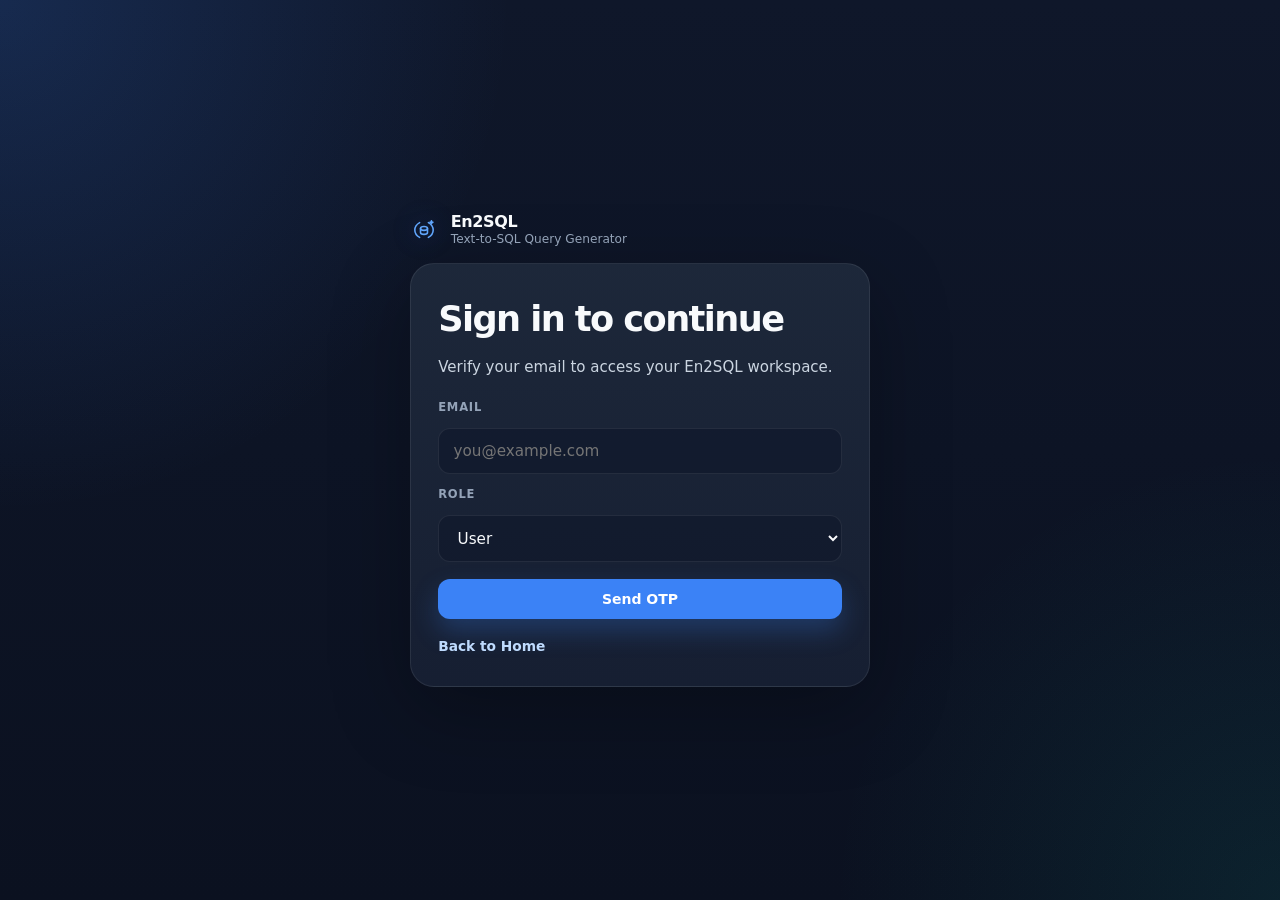
==== commit 3eb87e48: "Added email authentication and OTP verification" ====
--- a/frontend/app.html
+++ b/frontend/app.html
@@ -15,18 +15,26 @@
 
   <!-- App navigation -->
   <nav class="navbar">
-    <div class="navbar__brand">
-      <div class="navbar__logo">E2S</div>
-      <div>
-        <div class="navbar__title">En2SQL</div>
-        <div class="navbar__tagline">Text-to-SQL Query Generator</div>
-      </div>
-    </div>
+    <a class="brand app-brand" href="index.html" aria-label="En2SQL home">
+      <svg class="brand-mark wordmark-symbol" viewBox="0 0 32 32" aria-hidden="true">
+        <path d="M11 7.5C7.5 9.5 5.5 12.4 5.5 16s2 6.5 5.5 8.5" />
+        <path d="M21 7.5c3.5 2 5.5 4.9 5.5 8.5s-2 6.5-5.5 8.5" />
+        <path d="M12 14.2c0-1.2 1.8-2.2 4-2.2s4 1 4 2.2-1.8 2.2-4 2.2-4-1-4-2.2Z" />
+        <path d="M12 14.2v4.6c0 1.2 1.8 2.2 4 2.2s4-1 4-2.2v-4.6" />
+        <path d="M24.5 5.5l.45 1.25 1.25.45-1.25.45-.45 1.25-.45-1.25-1.25-.45 1.25-.45.45-1.25Z" />
+      </svg>
+      <span class="brand-text">
+        <strong>En2SQL</strong>
+        <small>Text-to-SQL Query Generator</small>
+      </span>
+    </a>
     <div class="navbar__actions">
       <span id="status-badge" class="status-badge status-badge--checking">Checking…</span>
+      <span id="role-badge" class="role-badge">Checking role…</span>
       <a class="nav-link" href="index.html">Home</a>
       <button id="btn-load-schema" class="btn btn-nav" type="button">Load Schema</button>
       <button id="btn-load-history" class="btn btn-nav" type="button">Load History</button>
+      <button id="btn-logout" class="btn btn-nav" type="button">Logout</button>
     </div>
   </nav>
 
@@ -36,6 +44,7 @@
       <p class="section-kicker">Query workspace</p>
       <h1>Generate and review SQL in one focused place.</h1>
       <p>Describe your request, choose a database dialect, and review the SQL with explanations before execution.</p>
+      <p id="role-note" class="role-note">Checking access level…</p>
     </div>
 
     <div class="workspace__grid">
--- a/frontend/style.css
+++ b/frontend/style.css
@@ -104,19 +104,53 @@
   min-width: 0;
 }
 
-.navbar__logo {
-  width: 44px;
-  height: 44px;
+.brand,
+.app-brand,
+.auth-brand,
+.landing-wordmark {
+  display: inline-flex;
+  align-items: center;
+  gap: 0.72rem;
+  min-width: 0;
+  color: var(--text);
+  text-decoration: none;
+}
+
+.brand-mark {
+  width: 30px;
+  height: 30px;
+  flex: 0 0 auto;
+  overflow: visible;
+  filter:
+    drop-shadow(0 0 12px rgba(37, 99, 235, 0.26))
+    drop-shadow(0 0 18px rgba(34, 211, 238, 0.10));
+}
+
+.brand-mark path {
+  fill: none;
+  stroke: #60a5fa;
+  stroke-width: 1.8;
+  stroke-linecap: round;
+  stroke-linejoin: round;
+}
+
+.brand-text {
   display: grid;
-  place-items: center;
-  flex: 0 0 auto;
-  border-radius: 14px;
-  color: #ffffff;
-  font-weight: 900;
-  font-size: 0.82rem;
-  letter-spacing: -0.03em;
-  background: linear-gradient(135deg, #3b82f6 0%, #14b8a6 100%);
-  box-shadow: 0 12px 30px rgba(59, 130, 246, 0.28);
+  min-width: 0;
+  line-height: 1.15;
+}
+
+.brand-text strong {
+  color: var(--text);
+  font-size: 1.02rem;
+  font-weight: 800;
+  letter-spacing: -0.025em;
+}
+
+.brand-text small {
+  margin-top: 0.12rem;
+  color: var(--text-muted);
+  font-size: 0.74rem;
 }
 
 .navbar__title {
@@ -188,6 +222,31 @@
   background: var(--danger-soft);
 }
 
+.role-badge {
+  display: inline-flex;
+  align-items: center;
+  min-height: 32px;
+  padding: 0.3rem 0.7rem;
+  border-radius: 999px;
+  border: 1px solid var(--border);
+  font-size: 0.68rem;
+  font-weight: 900;
+  letter-spacing: 0.06em;
+  text-transform: uppercase;
+}
+
+.role-badge--admin {
+  color: #bfdbfe;
+  border-color: rgba(59, 130, 246, 0.34);
+  background: rgba(59, 130, 246, 0.12);
+}
+
+.role-badge--user {
+  color: #c4b5fd;
+  border-color: rgba(139, 92, 246, 0.34);
+  background: rgba(139, 92, 246, 0.12);
+}
+
 /* Hero */
 .hero {
   padding: clamp(2rem, 4vw, 3.2rem) clamp(1rem, 4vw, 2rem) 1.5rem;
@@ -387,6 +446,17 @@
   margin-top: 0.45rem;
   color: var(--text-muted);
   font-size: 0.95rem;
+}
+
+.role-note {
+  display: inline-flex;
+  margin-top: 0.8rem;
+  padding: 0.55rem 0.75rem;
+  border: 1px solid rgba(147, 197, 253, 0.16);
+  border-radius: 999px;
+  color: var(--text-secondary);
+  background: rgba(255, 255, 255, 0.04);
+  font-size: 0.84rem;
 }
 
 .section-kicker {
@@ -446,6 +516,219 @@
     linear-gradient(180deg, #0f172a 0%, #0b1120 58%, #0f172a 100%);
 }
 
+.landing-page--minimal {
+  min-height: 100vh;
+  display: flex;
+  flex-direction: column;
+  overflow-x: hidden;
+  background:
+    radial-gradient(circle at 50% 45%, rgba(37, 99, 235, 0.18), transparent 38%),
+    radial-gradient(circle at 50% 42%, rgba(34, 211, 238, 0.08), transparent 26%),
+    #09090b;
+}
+
+.landing-header {
+  width: min(1120px, calc(100% - 2rem));
+  margin: 0 auto;
+  min-height: 74px;
+  display: flex;
+  align-items: center;
+  justify-content: space-between;
+  gap: 1rem;
+  color: var(--text);
+}
+
+.landing-wordmark {
+  display: inline-flex;
+  align-items: center;
+  gap: 0.55rem;
+  color: var(--text);
+  text-decoration: none;
+  font-size: 0.96rem;
+  font-weight: 760;
+  letter-spacing: -0.025em;
+}
+
+.wordmark-symbol {
+  width: 28px;
+  height: 28px;
+  overflow: visible;
+}
+
+.hero-logo-mark path {
+  fill: none;
+  stroke: url(#heroLogoGradient);
+  stroke-width: 2.4;
+  stroke-linecap: round;
+  stroke-linejoin: round;
+}
+
+.wordmark-symbol path {
+  fill: none;
+  stroke: #60a5fa;
+  stroke-width: 1.8;
+  stroke-linecap: round;
+  stroke-linejoin: round;
+}
+
+.landing-header__nav {
+  display: flex;
+  align-items: center;
+  justify-content: flex-end;
+  gap: clamp(0.8rem, 3vw, 1.4rem);
+}
+
+.landing-header__nav a {
+  color: #aab4c3;
+  font-size: 0.88rem;
+  font-weight: 650;
+  text-decoration: none;
+  transition: color 0.18s ease;
+}
+
+.landing-header__nav a:hover {
+  color: #f8fafc;
+}
+
+.minimal-landing {
+  position: relative;
+  flex: 1;
+  display: grid;
+  place-items: center;
+  padding: clamp(2rem, 5vh, 4rem) 1rem;
+}
+
+.minimal-landing::before {
+  content: "";
+  position: absolute;
+  width: min(680px, 82vw);
+  height: min(680px, 82vw);
+  border-radius: 999px;
+  background: radial-gradient(circle, rgba(37, 99, 235, 0.14), transparent 64%);
+  filter: blur(12px);
+  pointer-events: none;
+}
+
+.minimal-landing__card {
+  position: relative;
+  z-index: 1;
+  width: min(720px, 100%);
+  text-align: center;
+}
+
+.hero-logo-mark {
+  width: 72px;
+  height: 72px;
+  margin: 0 auto 1.2rem;
+  overflow: visible;
+  filter:
+    drop-shadow(0 0 20px rgba(37, 99, 235, 0.28))
+    drop-shadow(0 0 34px rgba(34, 211, 238, 0.12));
+  animation: logoFloat 6s ease-in-out infinite;
+}
+
+@keyframes logoFloat {
+  0%, 100% { transform: translateY(0); }
+  50% { transform: translateY(-5px); }
+}
+
+.minimal-landing__title {
+  color: #f8fafc;
+  font-size: clamp(3.2rem, 7vw, 6rem);
+  line-height: 0.94;
+  font-weight: 780;
+  letter-spacing: -0.06em;
+}
+
+.minimal-landing__tagline {
+  margin-top: 0.9rem;
+  color: #cbd5e1;
+  font-size: clamp(1.1rem, 2vw, 1.5rem);
+  font-weight: 600;
+  letter-spacing: -0.025em;
+}
+
+.minimal-landing__description {
+  max-width: 620px;
+  margin: 1rem auto 1.15rem;
+  color: #aab4c3;
+  font-size: clamp(0.96rem, 1.8vw, 1.05rem);
+  line-height: 1.7;
+}
+
+.landing-pill-row {
+  display: flex;
+  justify-content: center;
+  flex-wrap: wrap;
+  gap: 0.55rem;
+  margin: 1.05rem auto 1.45rem;
+}
+
+.landing-pill-row span {
+  padding: 0.34rem 0.64rem;
+  border: 1px solid rgba(255, 255, 255, 0.08);
+  border-radius: 999px;
+  color: #94a3b8;
+  background: rgba(255, 255, 255, 0.035);
+  font-size: 0.74rem;
+  font-weight: 650;
+}
+
+.primary-cta {
+  display: inline-flex;
+  align-items: center;
+  justify-content: center;
+  gap: 0.625rem;
+  min-height: 52px;
+  min-width: 180px;
+  padding: 0.92rem 1.55rem;
+  border: 1px solid rgba(96, 165, 250, 0.28);
+  border-radius: 999px;
+  color: #ffffff;
+  background: linear-gradient(135deg, #2563eb 0%, #06b6d4 100%);
+  box-shadow: 0 18px 45px rgba(37, 99, 235, 0.25);
+  font-size: 0.96rem;
+  font-weight: 720;
+  text-decoration: none;
+  transition: transform 0.25s ease, box-shadow 0.25s ease, filter 0.25s ease;
+}
+
+.primary-cta:hover {
+  transform: translateY(-2px);
+  box-shadow: 0 22px 55px rgba(37, 99, 235, 0.35);
+  filter: saturate(1.08);
+}
+
+.cta-arrow {
+  display: inline-flex;
+  transition: transform 0.18s ease;
+}
+
+.primary-cta:hover .cta-arrow {
+  transform: translateX(4px);
+}
+
+.minimal-landing__secure-note {
+  margin-top: 0.78rem;
+  color: #94a3b8;
+  font-size: 0.84rem;
+}
+
+.minimal-footer {
+  padding: 1rem 1.2rem 1.35rem;
+  color: #71717a;
+  text-align: center;
+  font-size: 0.82rem;
+}
+
+.sr-anchor {
+  position: absolute;
+  width: 1px;
+  height: 1px;
+  overflow: hidden;
+  clip: rect(0, 0, 0, 0);
+}
+
 .landing-navbar {
   background: rgba(15, 23, 42, 0.72);
 }
@@ -468,22 +751,6 @@
 
 .landing-hero__content {
   min-width: 0;
-}
-
-.landing-logo-mark {
-  width: 78px;
-  height: 78px;
-  display: grid;
-  place-items: center;
-  margin-bottom: 1rem;
-  border: 1px solid rgba(147, 197, 253, 0.22);
-  border-radius: 24px;
-  color: #ffffff;
-  background: linear-gradient(135deg, #3b82f6 0%, #14b8a6 100%);
-  box-shadow: 0 22px 46px rgba(59, 130, 246, 0.30);
-  font-size: 1.1rem;
-  font-weight: 950;
-  letter-spacing: -0.04em;
 }
 
 .landing-title {
@@ -589,6 +856,179 @@
 
 .landing-footer__links a:hover {
   color: #bfdbfe;
+}
+
+/* Authentication pages */
+.auth-page {
+  min-height: 100vh;
+  display: grid;
+  place-items: center;
+  padding: 1.25rem;
+  background:
+    radial-gradient(circle at top left, rgba(59, 130, 246, 0.18), transparent 32rem),
+    radial-gradient(circle at bottom right, rgba(20, 184, 166, 0.10), transparent 28rem),
+    linear-gradient(180deg, #0f172a 0%, #0b1120 100%);
+}
+
+.auth-shell {
+  width: min(460px, 100%);
+}
+
+.auth-brand {
+  display: inline-flex;
+  align-items: center;
+  gap: 0.8rem;
+  margin-bottom: 1rem;
+  color: var(--text);
+  text-decoration: none;
+}
+
+.auth-brand strong,
+.auth-brand small {
+  display: block;
+}
+
+.auth-brand strong {
+  line-height: 1.1;
+  font-size: 1rem;
+}
+
+.auth-brand small {
+  color: var(--text-muted);
+  font-size: 0.76rem;
+}
+
+.auth-card {
+  padding: clamp(1.2rem, 4vw, 1.7rem);
+  border: 1px solid var(--border);
+  border-radius: 24px;
+  background: linear-gradient(180deg, rgba(30, 41, 59, 0.96), rgba(23, 32, 51, 0.96));
+  box-shadow: var(--shadow);
+}
+
+.auth-card h1 {
+  margin-bottom: 0.5rem;
+  color: var(--text);
+  font-size: clamp(1.7rem, 5vw, 2.2rem);
+  letter-spacing: -0.045em;
+}
+
+.auth-card__text {
+  margin-bottom: 1.2rem;
+  color: var(--text-secondary);
+  font-size: 0.94rem;
+}
+
+.auth-form {
+  display: grid;
+  gap: 0.7rem;
+}
+
+.auth-form > div {
+  display: grid;
+  gap: 0.7rem;
+}
+
+.auth-form label {
+  color: var(--text-muted);
+  font-size: 0.72rem;
+  font-weight: 900;
+  letter-spacing: 0.07em;
+  text-transform: uppercase;
+}
+
+.auth-form input,
+.auth-select {
+  width: 100%;
+  min-height: 46px;
+  border: 1px solid var(--border);
+  border-radius: var(--radius-sm);
+  padding: 0.8rem 0.9rem;
+  color: var(--text);
+  background: rgba(15, 23, 42, 0.62);
+  font-family: var(--font);
+  font-size: 0.95rem;
+}
+
+.auth-form input:focus,
+.auth-select:focus {
+  outline: none;
+  border-color: rgba(59, 130, 246, 0.75);
+  box-shadow: 0 0 0 4px rgba(59, 130, 246, 0.13);
+}
+
+.password-field {
+  position: relative;
+  display: flex;
+  align-items: center;
+}
+
+.password-field input {
+  padding-right: 3.2rem;
+}
+
+.password-toggle {
+  position: absolute;
+  right: 0.45rem;
+  width: 2.35rem;
+  height: 2.35rem;
+  border: 0;
+  border-radius: 12px;
+  color: var(--text-secondary);
+  background: transparent;
+  cursor: pointer;
+  font-size: 1rem;
+  line-height: 1;
+  transition: background 0.2s ease, color 0.2s ease;
+}
+
+.password-toggle:hover,
+.password-toggle:focus-visible {
+  color: var(--text);
+  background: rgba(148, 163, 184, 0.12);
+  outline: none;
+}
+
+.auth-select {
+  cursor: pointer;
+}
+
+.auth-form .btn {
+  margin-top: 0.35rem;
+  width: 100%;
+}
+
+.auth-error {
+  margin-top: 0.85rem;
+  padding: 0.7rem 0.8rem;
+  border: 1px solid rgba(239, 68, 68, 0.32);
+  border-radius: var(--radius-sm);
+  color: #fecaca;
+  background: rgba(239, 68, 68, 0.10);
+  font-size: 0.88rem;
+}
+
+.auth-message {
+  margin-top: 0.85rem;
+  padding: 0.7rem 0.8rem;
+  border: 1px solid rgba(34, 197, 94, 0.32);
+  border-radius: var(--radius-sm);
+  color: #bbf7d0;
+  background: rgba(34, 197, 94, 0.10);
+  font-size: 0.88rem;
+}
+
+.auth-back {
+  display: inline-flex;
+  margin-top: 1rem;
+  color: #bfdbfe;
+  font-size: 0.86rem;
+  font-weight: 800;
+  text-decoration: none;
+}
+
+.auth-back:hover {
+  color: #dbeafe;
 }
 
 /* Workspace */
@@ -1582,6 +2022,23 @@
     justify-content: flex-start;
   }
 
+  .landing-header {
+    min-height: 68px;
+  }
+
+  .landing-header__nav {
+    gap: 0.7rem;
+  }
+
+  .landing-header__nav a {
+    font-size: 0.8rem;
+  }
+
+  .hero-logo-mark {
+    width: 58px;
+    height: 58px;
+  }
+
   .action-row {
     grid-template-columns: 1fr;
   }
@@ -1615,6 +2072,27 @@
     margin: 0.75rem;
   }
 
+  .landing-header {
+    width: min(100% - 1.25rem, 1120px);
+  }
+
+  .wordmark-symbol {
+    width: 24px;
+    height: 24px;
+  }
+
+  .landing-wordmark span {
+    display: none;
+  }
+
+  .landing-pill-row {
+    gap: 0.4rem;
+  }
+
+  .landing-pill-row span {
+    font-size: 0.7rem;
+  }
+
   .tabs__nav {
     grid-template-columns: 1fr;
   }
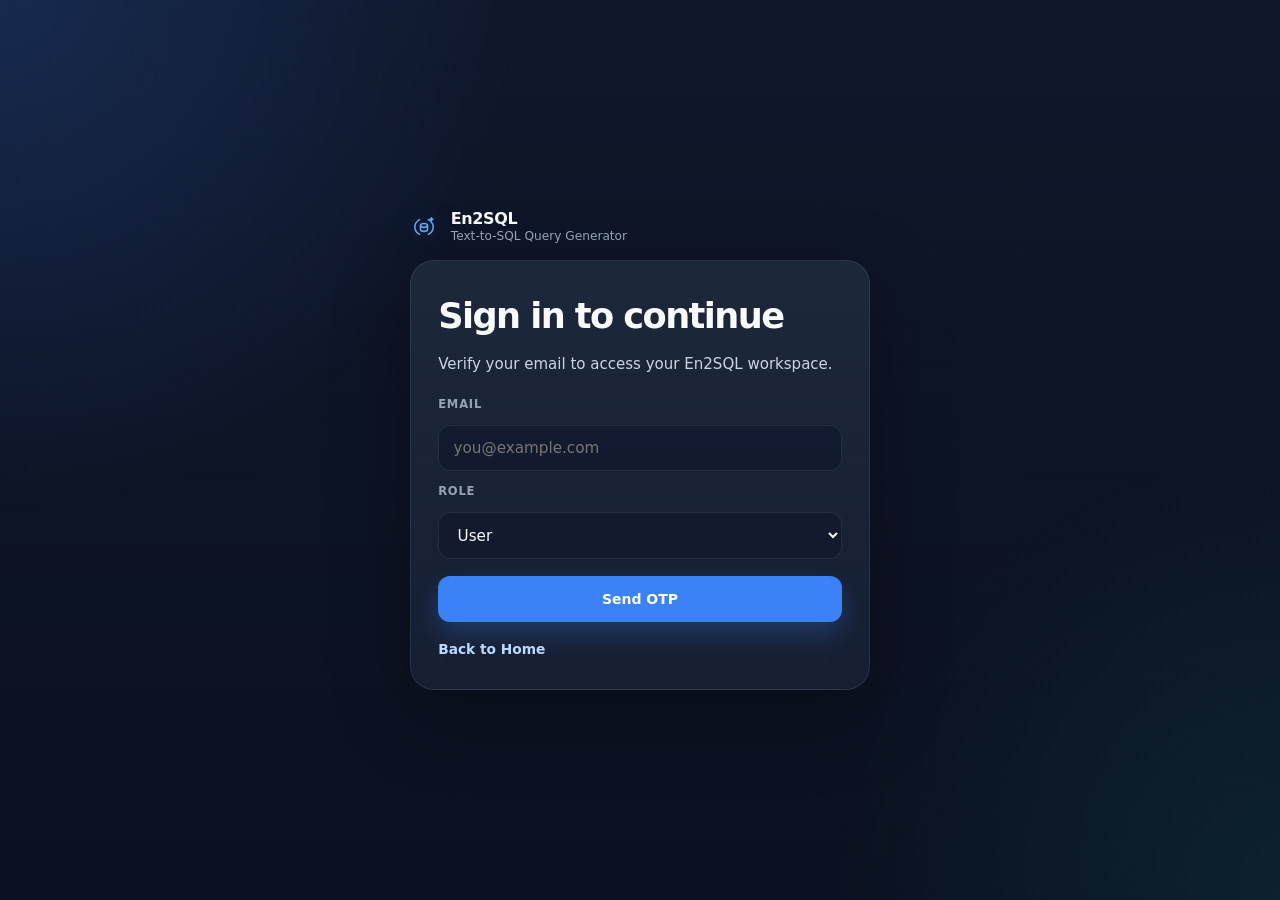
==== commit 0a8ef046: "Added Role based accessing and refined prompt outputs" ====
--- a/frontend/app.html
+++ b/frontend/app.html
@@ -110,15 +110,9 @@
               The requested tables or columns are not available in the current database schema.
             </p>
             <div class="unsupported-card__section">
-              <span class="unsupported-card__label">Available HR schema</span>
+              <span class="unsupported-card__label">Suggestion</span>
               <div class="unsupported-schema-list">
-                <span>employees</span>
-                <span>departments</span>
-                <span>jobs</span>
-                <span>locations</span>
-                <span>countries</span>
-                <span>regions</span>
-                <span>dependents</span>
+                <span>Please contact the admin if this type of data needs to be added.</span>
               </div>
             </div>
             <div class="unsupported-card__section">
@@ -245,11 +239,11 @@
   <div id="confirm-modal" class="modal" hidden>
     <div class="modal__backdrop" data-close="modal"></div>
     <div class="modal__dialog">
-      <h3>Confirm query execution</h3>
+      <h3 id="confirm-title">Confirm query execution</h3>
       <p id="confirm-message" class="modal__text"></p>
       <div class="modal__actions">
         <button id="confirm-cancel" class="btn btn-secondary" type="button">Cancel</button>
-        <button id="confirm-ok" class="btn btn-danger" type="button">Execute anyway</button>
+        <button id="confirm-ok" class="btn btn-danger" type="button">Confirm and Execute</button>
       </div>
     </div>
   </div>
--- a/frontend/style.css
+++ b/frontend/style.css
@@ -998,6 +998,43 @@
   width: 100%;
 }
 
+.otp-button {
+  position: relative;
+  display: inline-flex;
+  align-items: center;
+  justify-content: center;
+  gap: 0.55rem;
+  min-height: 46px;
+  white-space: nowrap;
+  transition: opacity 0.2s ease, transform 0.2s ease, box-shadow 0.2s ease;
+}
+
+.otp-button:disabled {
+  cursor: not-allowed;
+  opacity: 0.72;
+  transform: none;
+}
+
+.otp-button.is-loading {
+  opacity: 0.9;
+}
+
+.btn-spinner {
+  width: 1rem;
+  height: 1rem;
+  border: 2px solid rgba(255, 255, 255, 0.36);
+  border-top-color: #ffffff;
+  border-radius: 999px;
+  flex: 0 0 auto;
+  animation: spin 0.75s linear infinite;
+}
+
+@keyframes spin {
+  to {
+    transform: rotate(360deg);
+  }
+}
+
 .auth-error {
   margin-top: 0.85rem;
   padding: 0.7rem 0.8rem;
